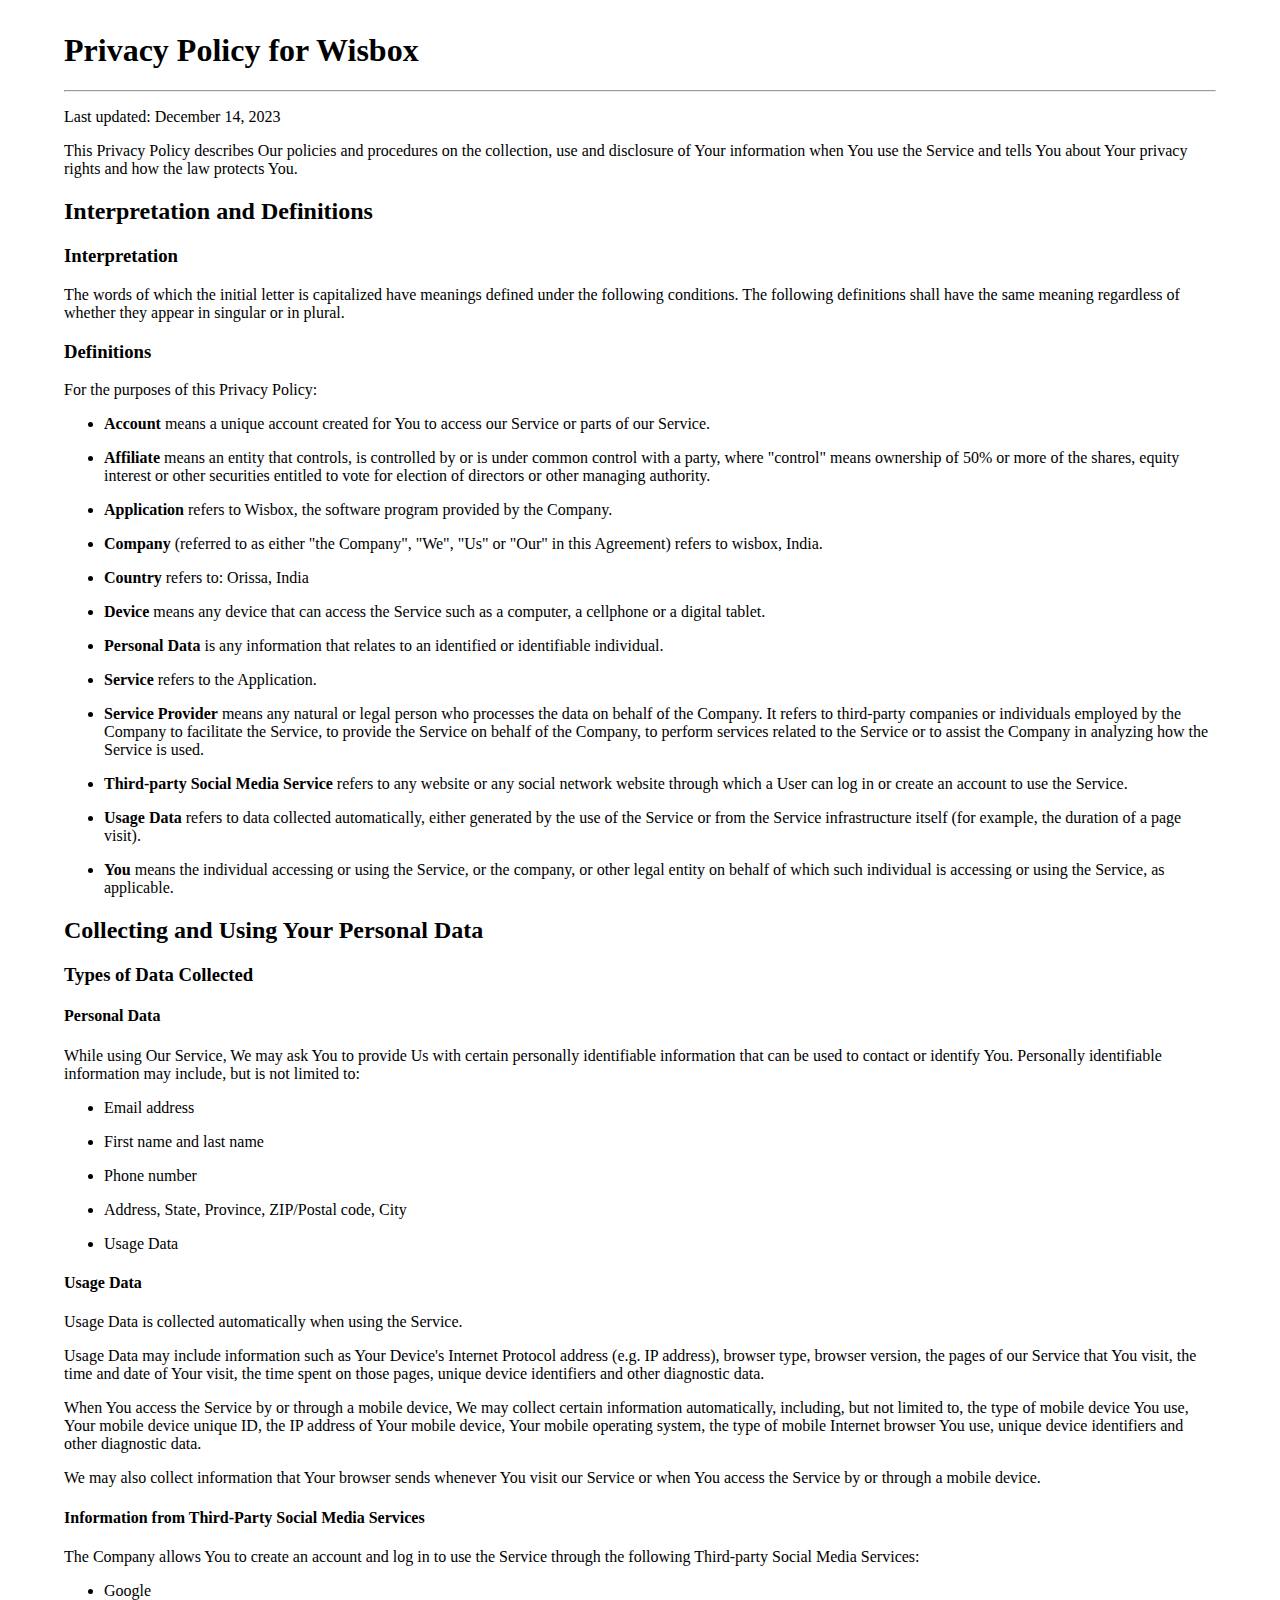
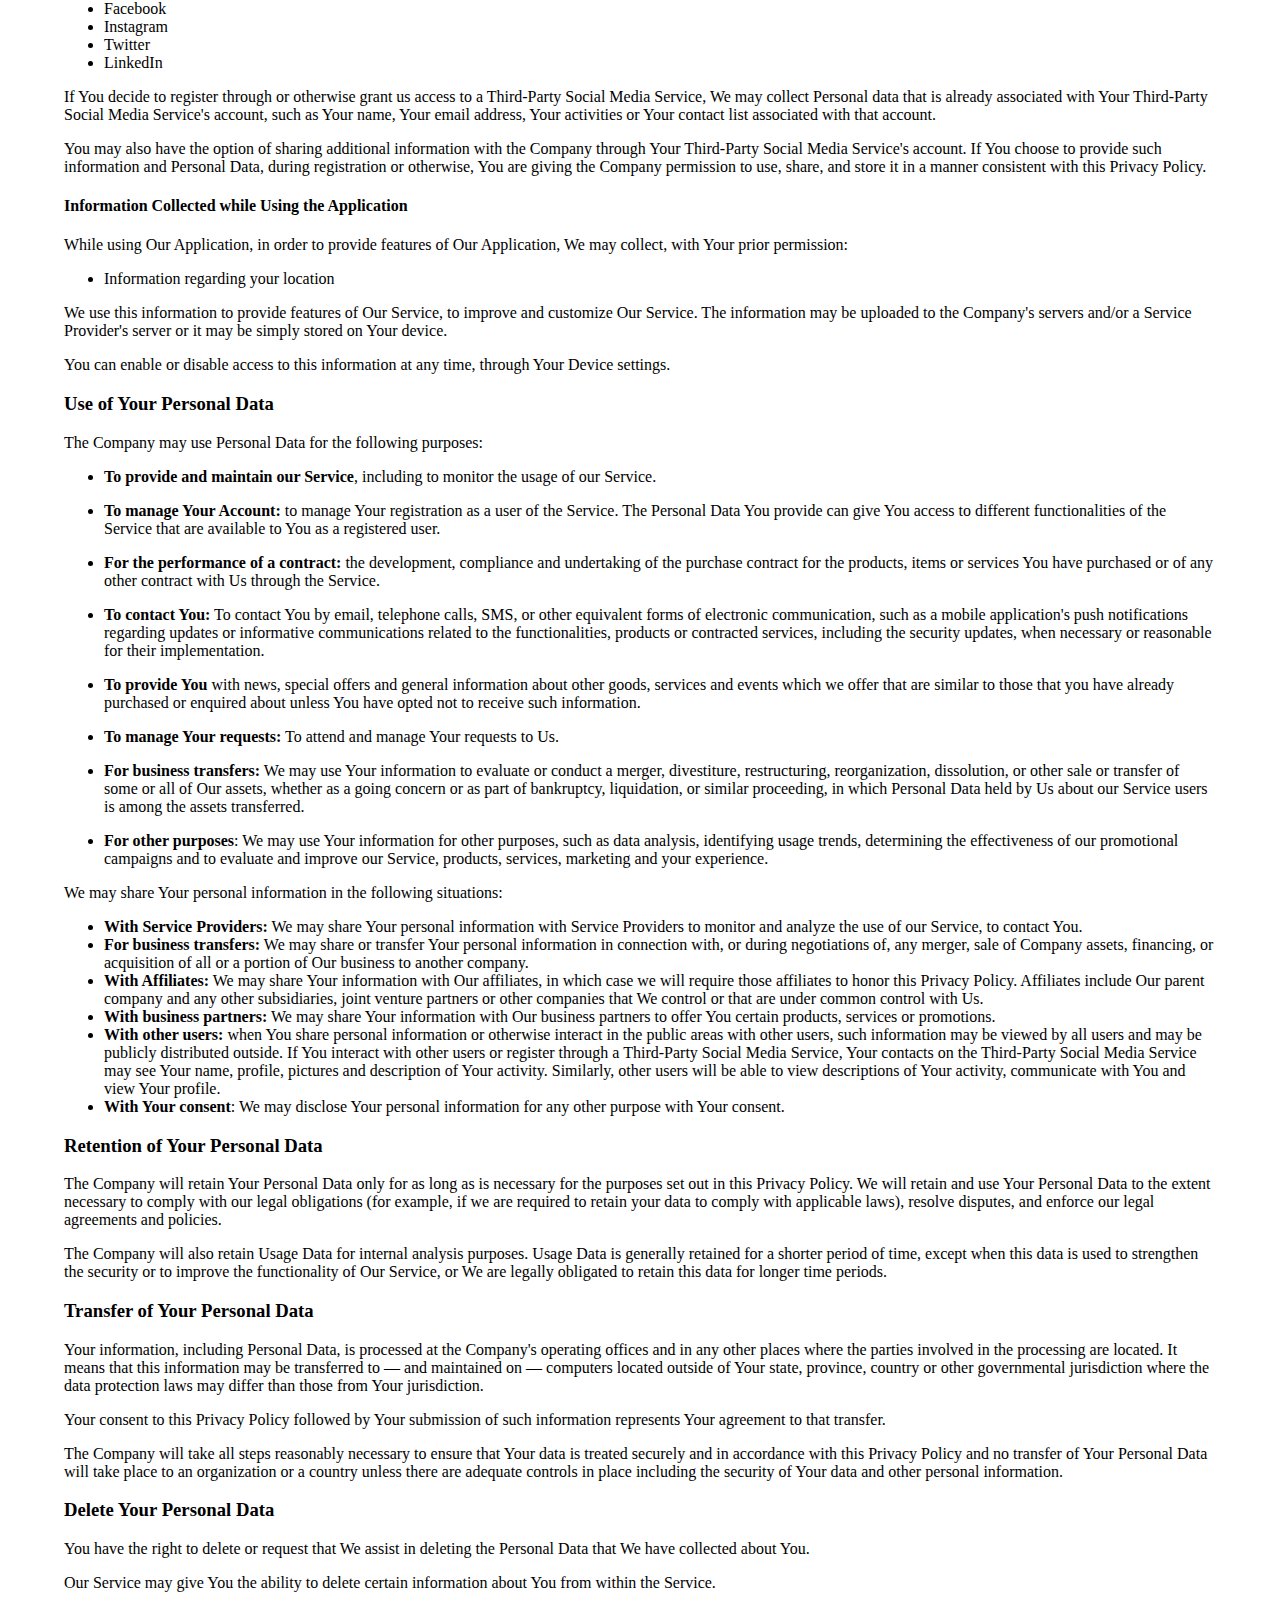
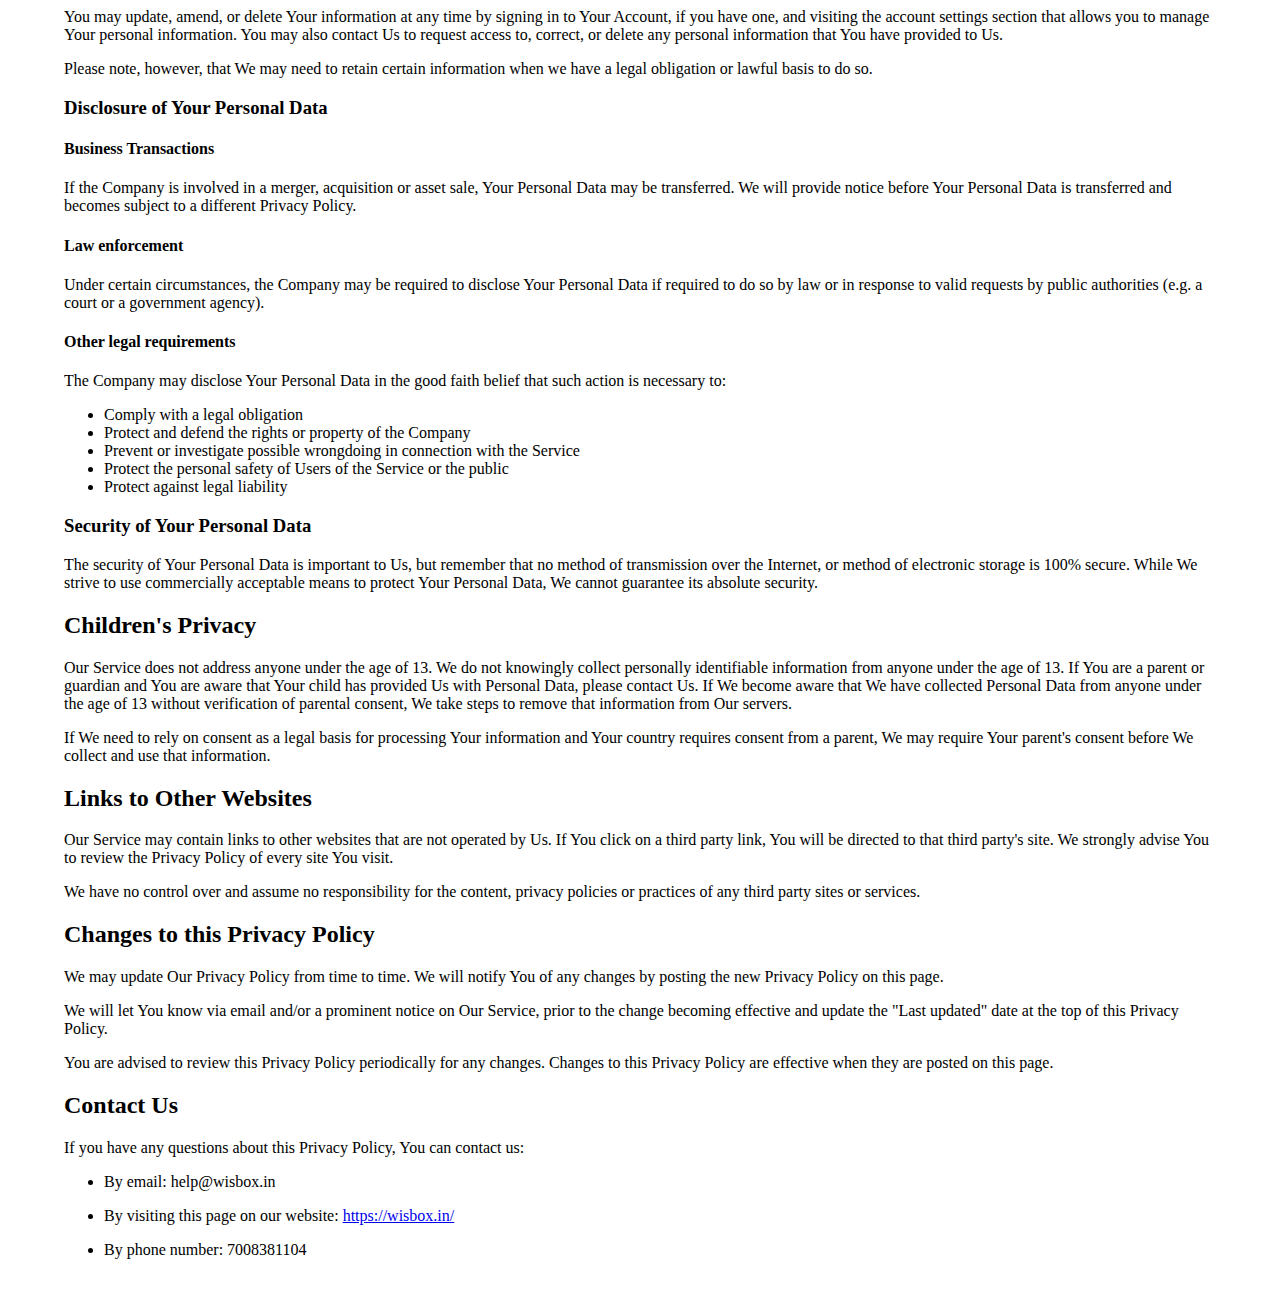
==== policy.html @ cef9206b "Added Privacy Policy" ====
<!DOCTYPE html>
<html lang="en">

<head>
    <meta charset="UTF-8">
    <meta name="viewport" content="width=device-width, initial-scale=1.0">
    <link rel="stylesheet" href="assets/css/policy.css">
    <title>Privacy Policy for Wisbox</title>
</head>

<body>
    <h1>Privacy Policy for Wisbox</h1>
    <hr />
    <p>Last updated: December 14, 2023</p>
    <p>This Privacy Policy describes Our policies and procedures on the collection, use and disclosure of Your
        information when You use the Service and tells You about Your privacy rights and how the law protects You.</p>
    <!-- <p>We use Your Personal data to provide and improve the Service. By using the Service, You agree to the collection
        and use of information in accordance with this Privacy Policy. This Privacy Policy has been created with the
        help of the <a href="https://www.freeprivacypolicy.com/free-privacy-policy-generator/" target="_blank">Free
            Privacy Policy Generator</a>.</p> -->
    <h2>Interpretation and Definitions</h2>
    <h3>Interpretation</h3>
    <p>The words of which the initial letter is capitalized have meanings defined under the following conditions. The
        following definitions shall have the same meaning regardless of whether they appear in singular or in plural.
    </p>
    <h3>Definitions</h3>
    <p>For the purposes of this Privacy Policy:</p>
    <ul>
        <li>
            <p><strong>Account</strong> means a unique account created for You to access our Service or parts of our
                Service.</p>
        </li>
        <li>
            <p><strong>Affiliate</strong> means an entity that controls, is controlled by or is under common control
                with a party, where &quot;control&quot; means ownership of 50% or more of the shares, equity interest or
                other securities entitled to vote for election of directors or other managing authority.</p>
        </li>
        <li>
            <p><strong>Application</strong> refers to Wisbox, the software program provided by the Company.</p>
        </li>
        <li>
            <p><strong>Company</strong> (referred to as either &quot;the Company&quot;, &quot;We&quot;, &quot;Us&quot;
                or &quot;Our&quot; in this Agreement) refers to wisbox, India.</p>
        </li>
        <li>
            <p><strong>Country</strong> refers to: Orissa, India</p>
        </li>
        <li>
            <p><strong>Device</strong> means any device that can access the Service such as a computer, a cellphone or a
                digital tablet.</p>
        </li>
        <li>
            <p><strong>Personal Data</strong> is any information that relates to an identified or identifiable
                individual.</p>
        </li>
        <li>
            <p><strong>Service</strong> refers to the Application.</p>
        </li>
        <li>
            <p><strong>Service Provider</strong> means any natural or legal person who processes the data on behalf of
                the Company. It refers to third-party companies or individuals employed by the Company to facilitate the
                Service, to provide the Service on behalf of the Company, to perform services related to the Service or
                to assist the Company in analyzing how the Service is used.</p>
        </li>
        <li>
            <p><strong>Third-party Social Media Service</strong> refers to any website or any social network website
                through which a User can log in or create an account to use the Service.</p>
        </li>
        <li>
            <p><strong>Usage Data</strong> refers to data collected automatically, either generated by the use of the
                Service or from the Service infrastructure itself (for example, the duration of a page visit).</p>
        </li>
        <li>
            <p><strong>You</strong> means the individual accessing or using the Service, or the company, or other legal
                entity on behalf of which such individual is accessing or using the Service, as applicable.</p>
        </li>
    </ul>
    <h2>Collecting and Using Your Personal Data</h2>
    <h3>Types of Data Collected</h3>
    <h4>Personal Data</h4>
    <p>While using Our Service, We may ask You to provide Us with certain personally identifiable information that can
        be used to contact or identify You. Personally identifiable information may include, but is not limited to:</p>
    <ul>
        <li>
            <p>Email address</p>
        </li>
        <li>
            <p>First name and last name</p>
        </li>
        <li>
            <p>Phone number</p>
        </li>
        <li>
            <p>Address, State, Province, ZIP/Postal code, City</p>
        </li>
        <li>
            <p>Usage Data</p>
        </li>
    </ul>
    <h4>Usage Data</h4>
    <p>Usage Data is collected automatically when using the Service.</p>
    <p>Usage Data may include information such as Your Device's Internet Protocol address (e.g. IP address), browser
        type, browser version, the pages of our Service that You visit, the time and date of Your visit, the time spent
        on those pages, unique device identifiers and other diagnostic data.</p>
    <p>When You access the Service by or through a mobile device, We may collect certain information automatically,
        including, but not limited to, the type of mobile device You use, Your mobile device unique ID, the IP address
        of Your mobile device, Your mobile operating system, the type of mobile Internet browser You use, unique device
        identifiers and other diagnostic data.</p>
    <p>We may also collect information that Your browser sends whenever You visit our Service or when You access the
        Service by or through a mobile device.</p>
    <h4>Information from Third-Party Social Media Services</h4>
    <p>The Company allows You to create an account and log in to use the Service through the following Third-party
        Social Media Services:</p>
    <ul>
        <li>Google</li>
        <li>Facebook</li>
        <li>Instagram</li>
        <li>Twitter</li>
        <li>LinkedIn</li>
    </ul>
    <p>If You decide to register through or otherwise grant us access to a Third-Party Social Media Service, We may
        collect Personal data that is already associated with Your Third-Party Social Media Service's account, such as
        Your name, Your email address, Your activities or Your contact list associated with that account.</p>
    <p>You may also have the option of sharing additional information with the Company through Your Third-Party Social
        Media Service's account. If You choose to provide such information and Personal Data, during registration or
        otherwise, You are giving the Company permission to use, share, and store it in a manner consistent with this
        Privacy Policy.</p>
    <h4>Information Collected while Using the Application</h4>
    <p>While using Our Application, in order to provide features of Our Application, We may collect, with Your prior
        permission:</p>
    <ul>
        <li>Information regarding your location</li>
    </ul>
    <p>We use this information to provide features of Our Service, to improve and customize Our Service. The information
        may be uploaded to the Company's servers and/or a Service Provider's server or it may be simply stored on Your
        device.</p>
    <p>You can enable or disable access to this information at any time, through Your Device settings.</p>
    <h3>Use of Your Personal Data</h3>
    <p>The Company may use Personal Data for the following purposes:</p>
    <ul>
        <li>
            <p><strong>To provide and maintain our Service</strong>, including to monitor the usage of our Service.</p>
        </li>
        <li>
            <p><strong>To manage Your Account:</strong> to manage Your registration as a user of the Service. The
                Personal Data You provide can give You access to different functionalities of the Service that are
                available to You as a registered user.</p>
        </li>
        <li>
            <p><strong>For the performance of a contract:</strong> the development, compliance and undertaking of the
                purchase contract for the products, items or services You have purchased or of any other contract with
                Us through the Service.</p>
        </li>
        <li>
            <p><strong>To contact You:</strong> To contact You by email, telephone calls, SMS, or other equivalent forms
                of electronic communication, such as a mobile application's push notifications regarding updates or
                informative communications related to the functionalities, products or contracted services, including
                the security updates, when necessary or reasonable for their implementation.</p>
        </li>
        <li>
            <p><strong>To provide You</strong> with news, special offers and general information about other goods,
                services and events which we offer that are similar to those that you have already purchased or enquired
                about unless You have opted not to receive such information.</p>
        </li>
        <li>
            <p><strong>To manage Your requests:</strong> To attend and manage Your requests to Us.</p>
        </li>
        <li>
            <p><strong>For business transfers:</strong> We may use Your information to evaluate or conduct a merger,
                divestiture, restructuring, reorganization, dissolution, or other sale or transfer of some or all of Our
                assets, whether as a going concern or as part of bankruptcy, liquidation, or similar proceeding, in
                which Personal Data held by Us about our Service users is among the assets transferred.</p>
        </li>
        <li>
            <p><strong>For other purposes</strong>: We may use Your information for other purposes, such as data
                analysis, identifying usage trends, determining the effectiveness of our promotional campaigns and to
                evaluate and improve our Service, products, services, marketing and your experience.</p>
        </li>
    </ul>
    <p>We may share Your personal information in the following situations:</p>
    <ul>
        <li><strong>With Service Providers:</strong> We may share Your personal information with Service Providers to
            monitor and analyze the use of our Service, to contact You.</li>
        <li><strong>For business transfers:</strong> We may share or transfer Your personal information in connection
            with, or during negotiations of, any merger, sale of Company assets, financing, or acquisition of all or a
            portion of Our business to another company.</li>
        <li><strong>With Affiliates:</strong> We may share Your information with Our affiliates, in which case we will
            require those affiliates to honor this Privacy Policy. Affiliates include Our parent company and any other
            subsidiaries, joint venture partners or other companies that We control or that are under common control
            with Us.</li>
        <li><strong>With business partners:</strong> We may share Your information with Our business partners to offer
            You certain products, services or promotions.</li>
        <li><strong>With other users:</strong> when You share personal information or otherwise interact in the public
            areas with other users, such information may be viewed by all users and may be publicly distributed outside.
            If You interact with other users or register through a Third-Party Social Media Service, Your contacts on
            the Third-Party Social Media Service may see Your name, profile, pictures and description of Your activity.
            Similarly, other users will be able to view descriptions of Your activity, communicate with You and view
            Your profile.</li>
        <li><strong>With Your consent</strong>: We may disclose Your personal information for any other purpose with
            Your consent.</li>
    </ul>
    <h3>Retention of Your Personal Data</h3>
    <p>The Company will retain Your Personal Data only for as long as is necessary for the purposes set out in this
        Privacy Policy. We will retain and use Your Personal Data to the extent necessary to comply with our legal
        obligations (for example, if we are required to retain your data to comply with applicable laws), resolve
        disputes, and enforce our legal agreements and policies.</p>
    <p>The Company will also retain Usage Data for internal analysis purposes. Usage Data is generally retained for a
        shorter period of time, except when this data is used to strengthen the security or to improve the functionality
        of Our Service, or We are legally obligated to retain this data for longer time periods.</p>
    <h3>Transfer of Your Personal Data</h3>
    <p>Your information, including Personal Data, is processed at the Company's operating offices and in any other
        places where the parties involved in the processing are located. It means that this information may be
        transferred to — and maintained on — computers located outside of Your state, province, country or other
        governmental jurisdiction where the data protection laws may differ than those from Your jurisdiction.</p>
    <p>Your consent to this Privacy Policy followed by Your submission of such information represents Your agreement to
        that transfer.</p>
    <p>The Company will take all steps reasonably necessary to ensure that Your data is treated securely and in
        accordance with this Privacy Policy and no transfer of Your Personal Data will take place to an organization or
        a country unless there are adequate controls in place including the security of Your data and other personal
        information.</p>
    <h3>Delete Your Personal Data</h3>
    <p>You have the right to delete or request that We assist in deleting the Personal Data that We have collected about
        You.</p>
    <p>Our Service may give You the ability to delete certain information about You from within the Service.</p>
    <p>You may update, amend, or delete Your information at any time by signing in to Your Account, if you have one, and
        visiting the account settings section that allows you to manage Your personal information. You may also contact
        Us to request access to, correct, or delete any personal information that You have provided to Us.</p>
    <p>Please note, however, that We may need to retain certain information when we have a legal obligation or lawful
        basis to do so.</p>
    <h3>Disclosure of Your Personal Data</h3>
    <h4>Business Transactions</h4>
    <p>If the Company is involved in a merger, acquisition or asset sale, Your Personal Data may be transferred. We will
        provide notice before Your Personal Data is transferred and becomes subject to a different Privacy Policy.</p>
    <h4>Law enforcement</h4>
    <p>Under certain circumstances, the Company may be required to disclose Your Personal Data if required to do so by
        law or in response to valid requests by public authorities (e.g. a court or a government agency).</p>
    <h4>Other legal requirements</h4>
    <p>The Company may disclose Your Personal Data in the good faith belief that such action is necessary to:</p>
    <ul>
        <li>Comply with a legal obligation</li>
        <li>Protect and defend the rights or property of the Company</li>
        <li>Prevent or investigate possible wrongdoing in connection with the Service</li>
        <li>Protect the personal safety of Users of the Service or the public</li>
        <li>Protect against legal liability</li>
    </ul>
    <h3>Security of Your Personal Data</h3>
    <p>The security of Your Personal Data is important to Us, but remember that no method of transmission over the
        Internet, or method of electronic storage is 100% secure. While We strive to use commercially acceptable means
        to protect Your Personal Data, We cannot guarantee its absolute security.</p>
    <h2>Children's Privacy</h2>
    <p>Our Service does not address anyone under the age of 13. We do not knowingly collect personally identifiable
        information from anyone under the age of 13. If You are a parent or guardian and You are aware that Your child
        has provided Us with Personal Data, please contact Us. If We become aware that We have collected Personal Data
        from anyone under the age of 13 without verification of parental consent, We take steps to remove that
        information from Our servers.</p>
    <p>If We need to rely on consent as a legal basis for processing Your information and Your country requires consent
        from a parent, We may require Your parent's consent before We collect and use that information.</p>
    <h2>Links to Other Websites</h2>
    <p>Our Service may contain links to other websites that are not operated by Us. If You click on a third party link,
        You will be directed to that third party's site. We strongly advise You to review the Privacy Policy of every
        site You visit.</p>
    <p>We have no control over and assume no responsibility for the content, privacy policies or practices of any third
        party sites or services.</p>
    <h2>Changes to this Privacy Policy</h2>
    <p>We may update Our Privacy Policy from time to time. We will notify You of any changes by posting the new Privacy
        Policy on this page.</p>
    <p>We will let You know via email and/or a prominent notice on Our Service, prior to the change becoming effective
        and update the &quot;Last updated&quot; date at the top of this Privacy Policy.</p>
    <p>You are advised to review this Privacy Policy periodically for any changes. Changes to this Privacy Policy are
        effective when they are posted on this page.</p>
    <h2>Contact Us</h2>
    <p>If you have any questions about this Privacy Policy, You can contact us:</p>
    <ul>
        <li>
            <p>By email: help@wisbox.in</p>
        </li>
        <li>
            <p>By visiting this page on our website: <a href="https://wisbox.in/" rel="external nofollow noopener"
                    target="_blank">https://wisbox.in/</a></p>
        </li>
        <li>
            <p>By phone number: 7008381104</p>
        </li>
    </ul>
</body>

</html>
---- assets/css/policy.css ----
body {
  margin: 2rem 4rem;
}

@media screen and (max-width: 360px) {
  body {
    margin: 16px;
  }
}
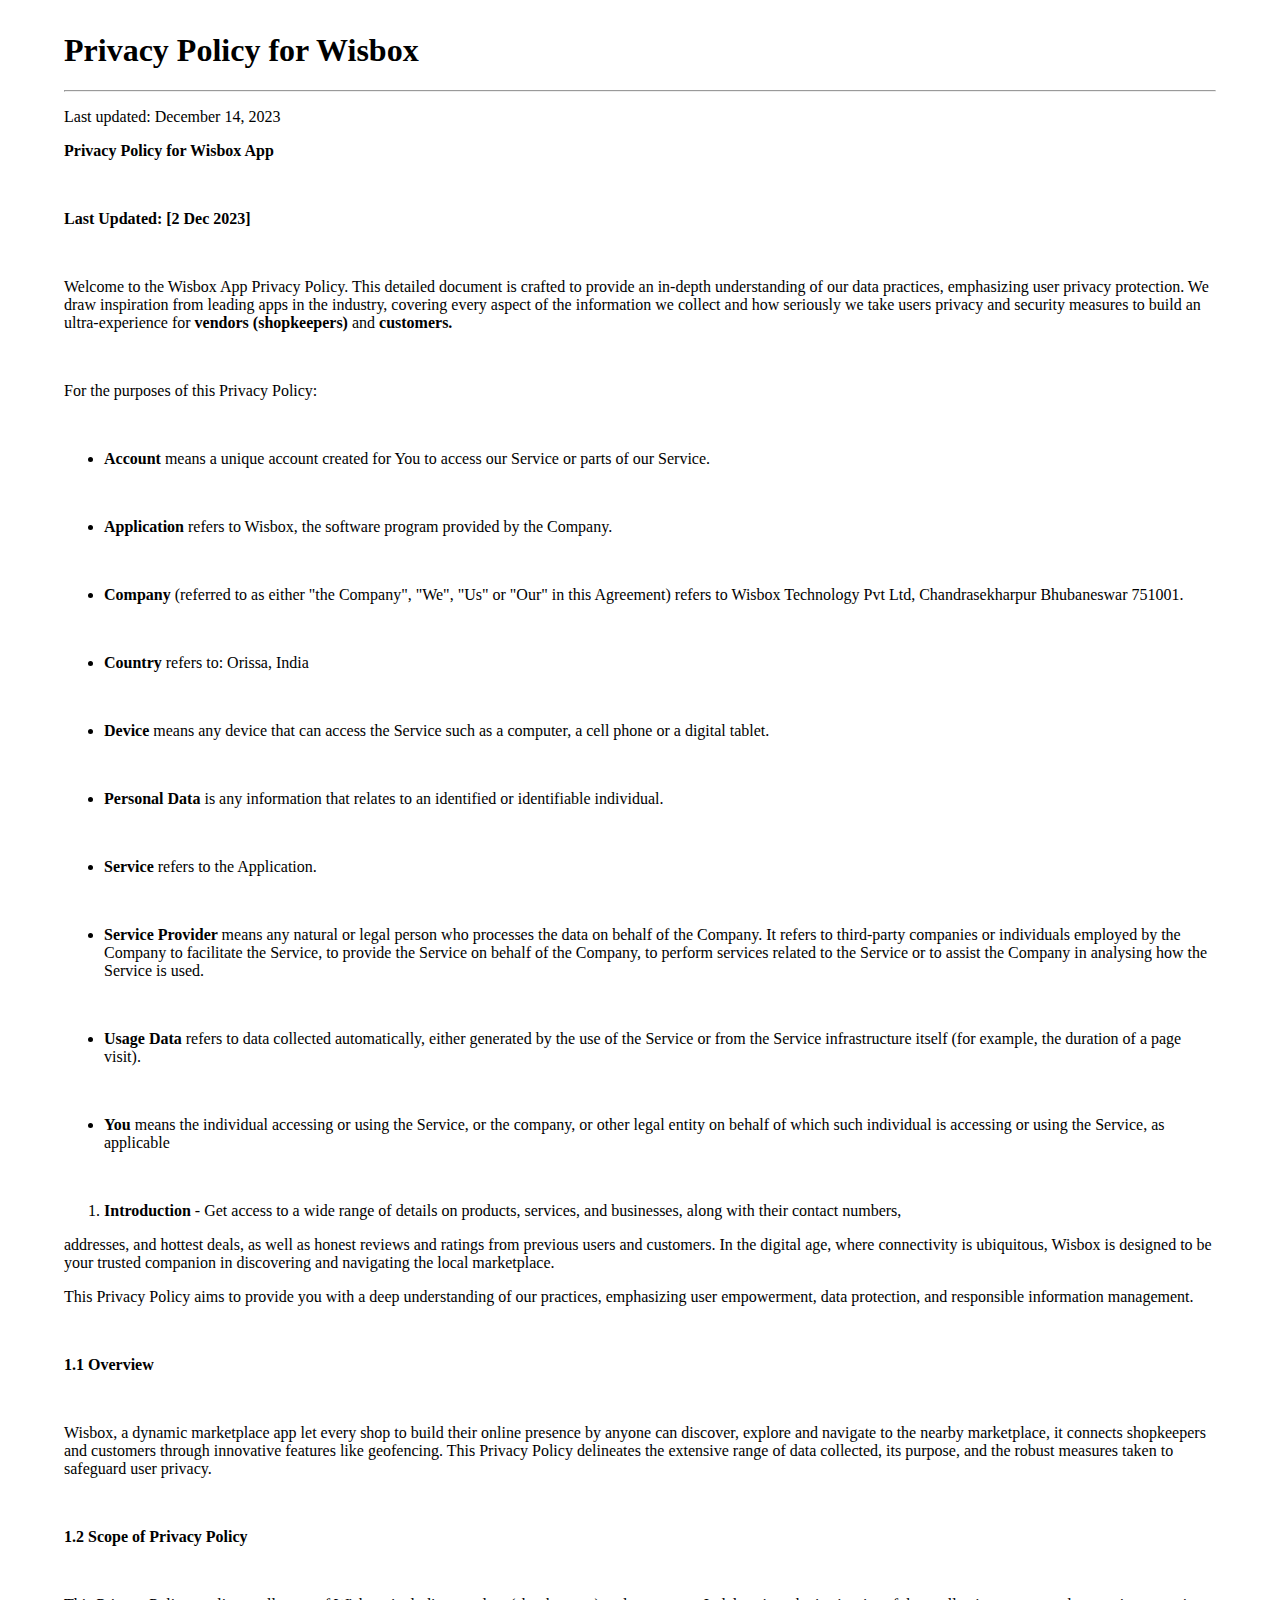
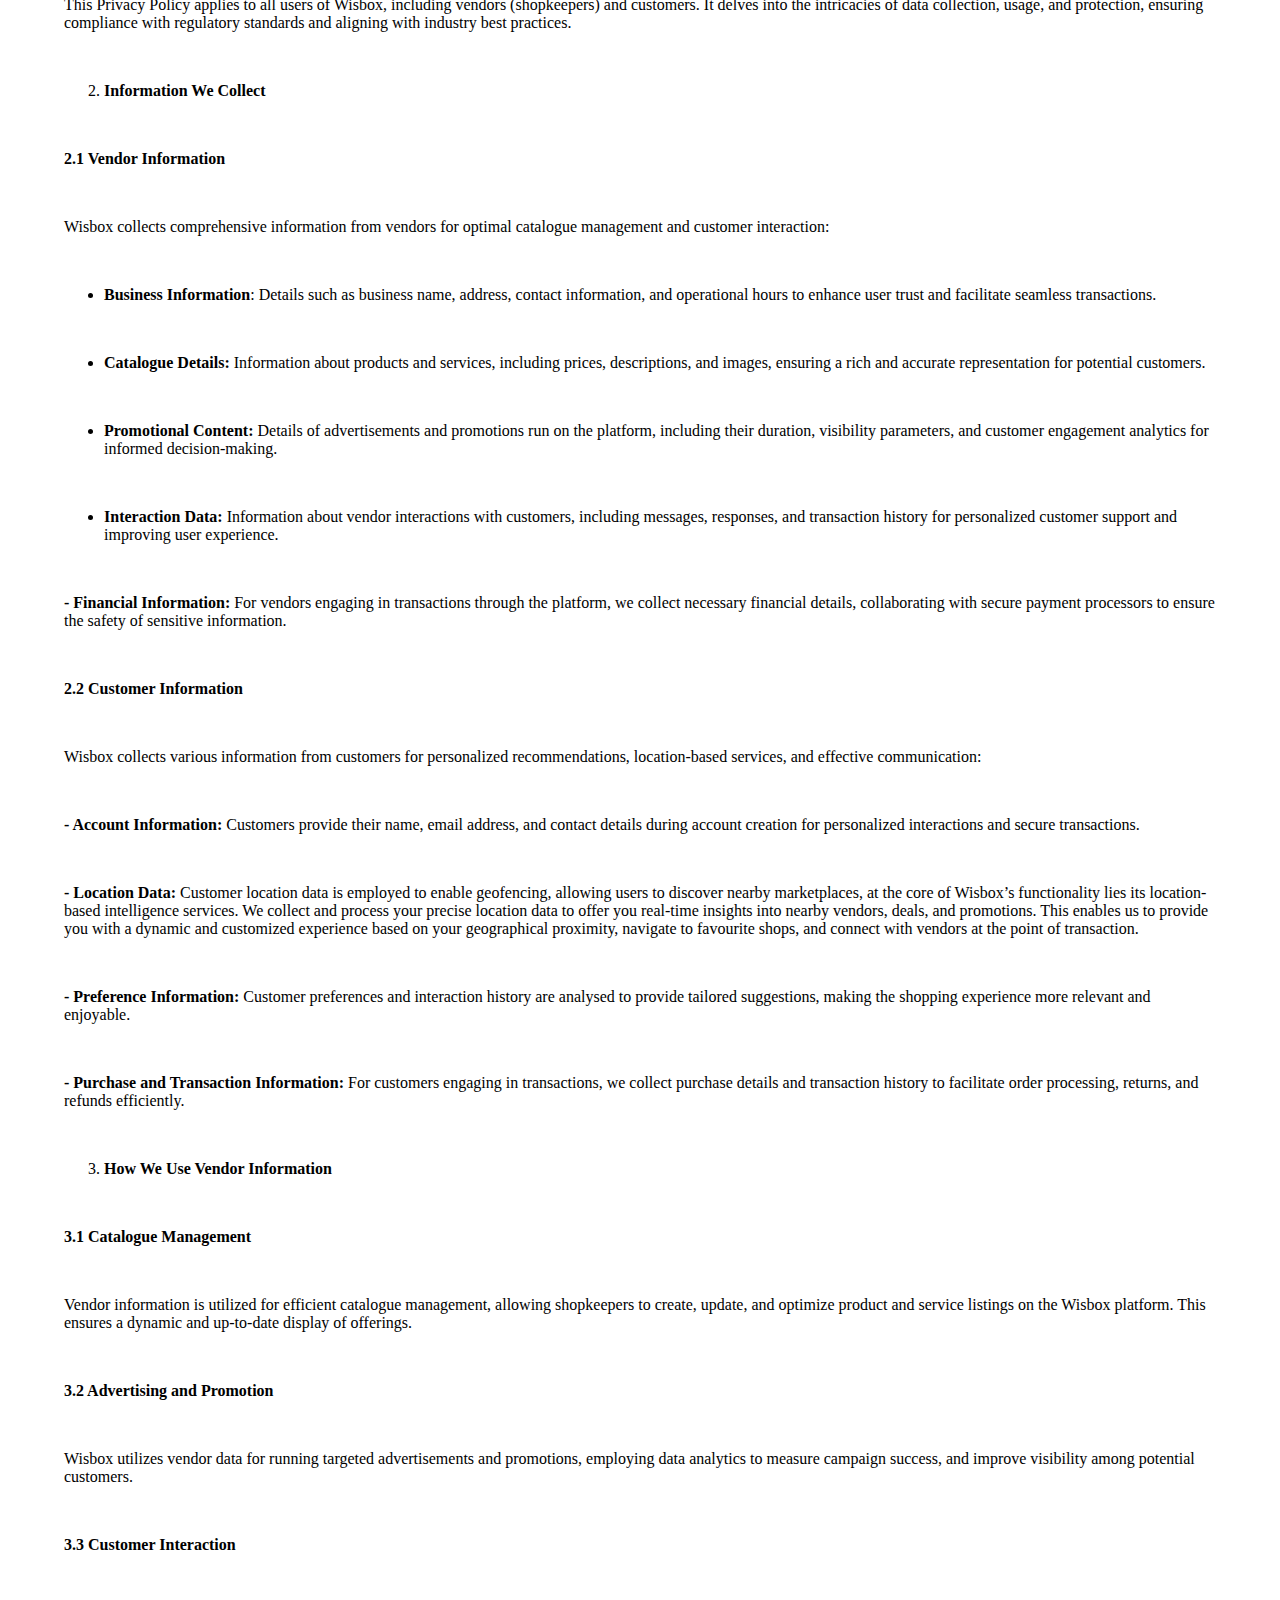
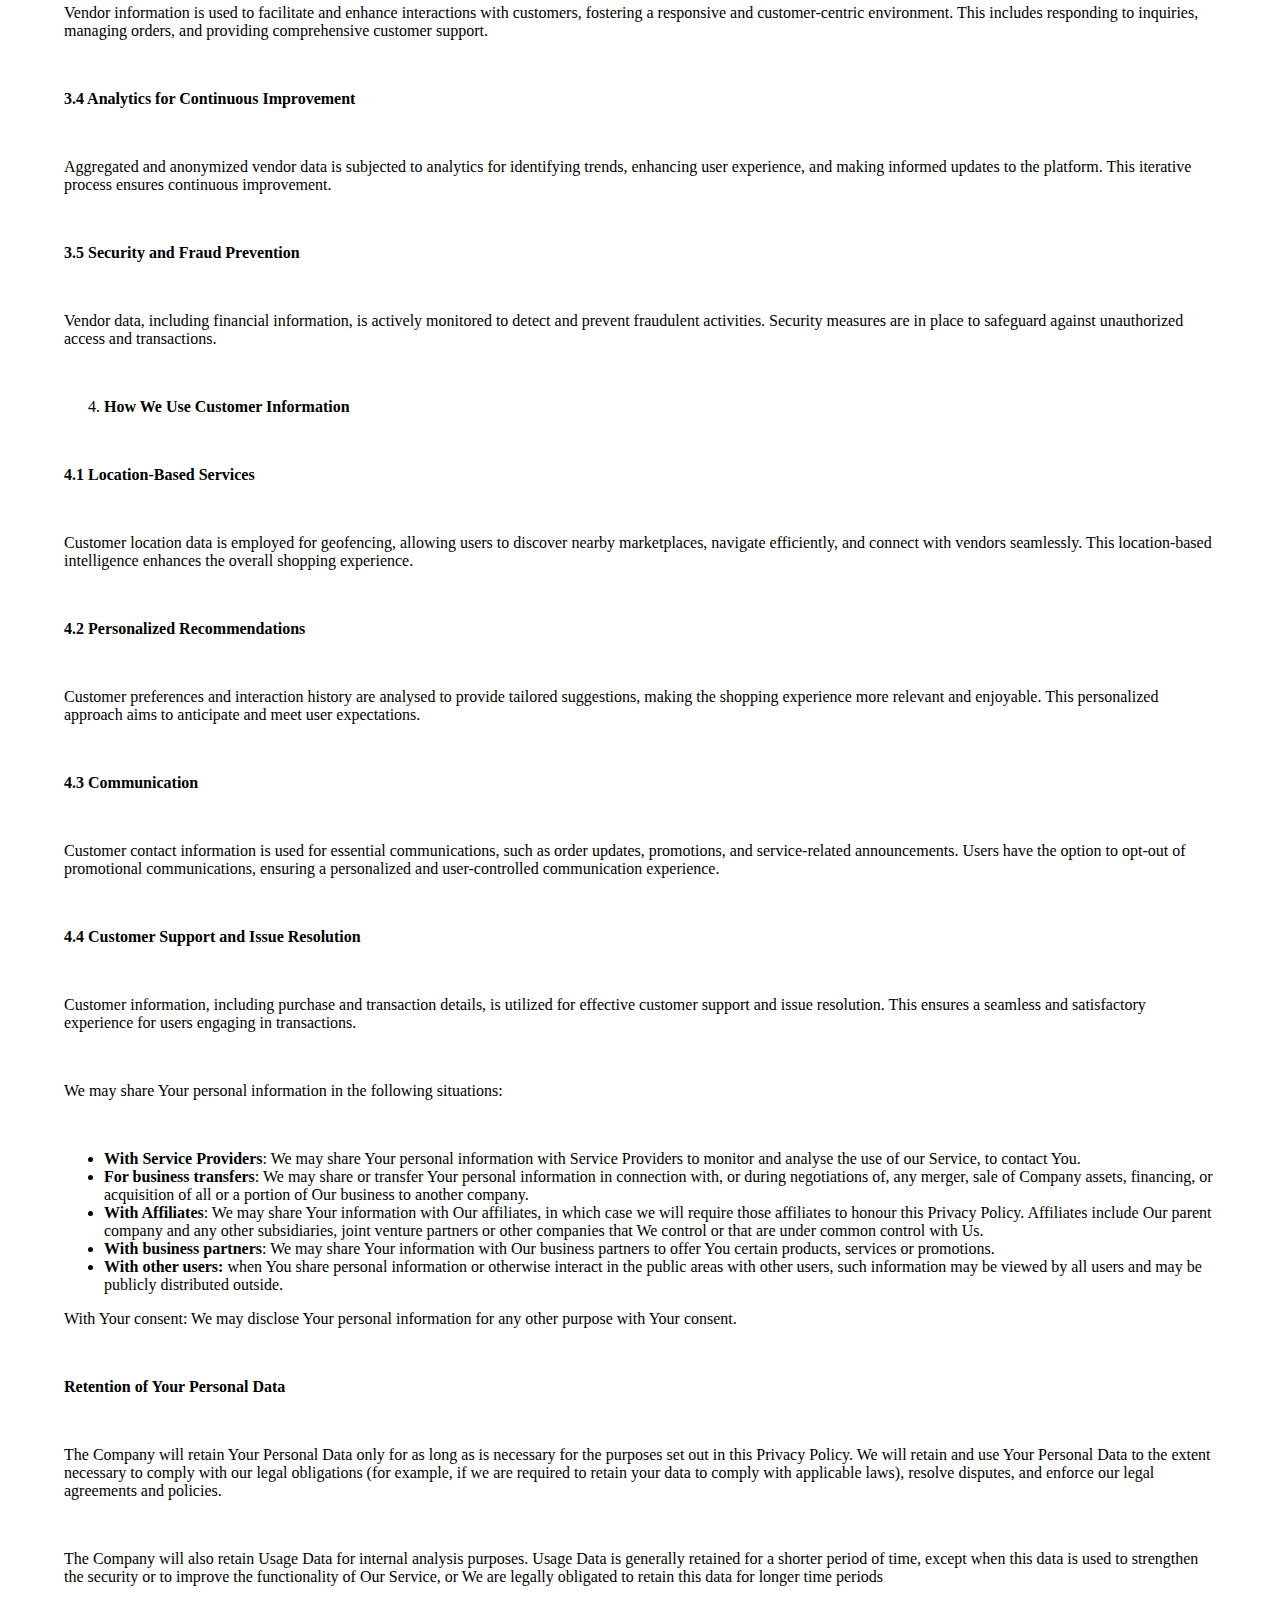
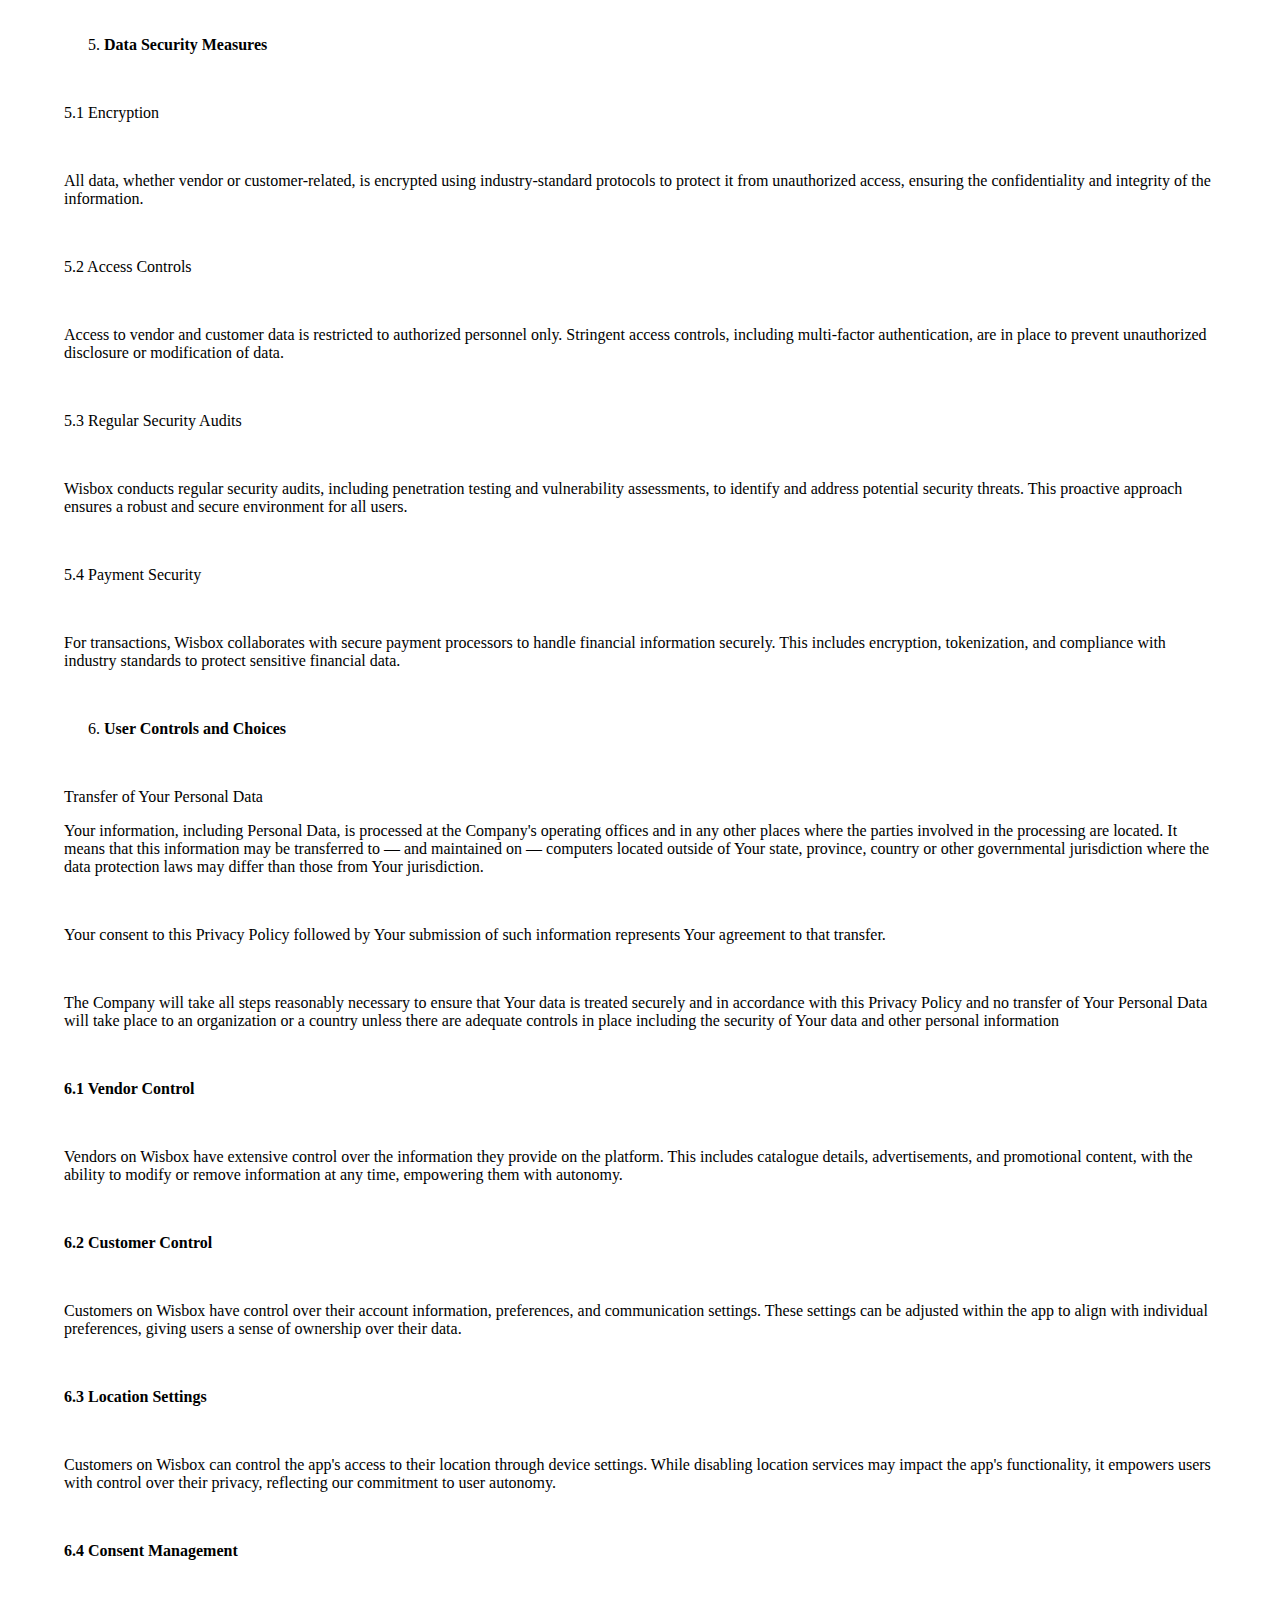
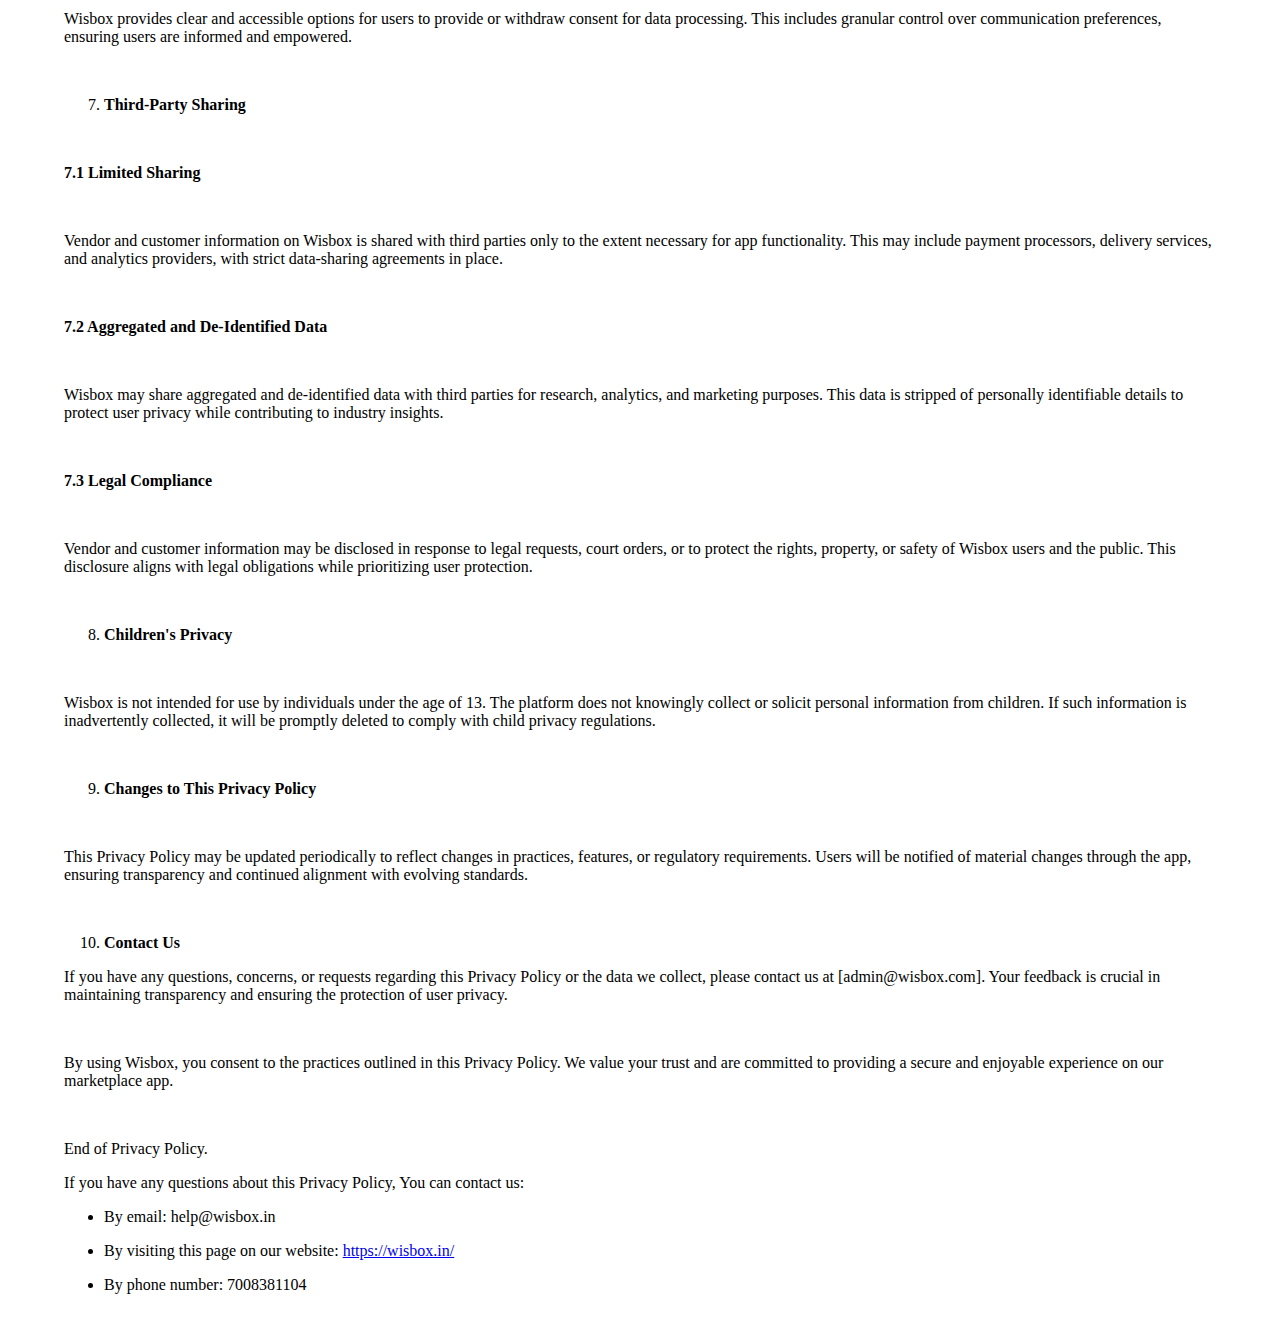
==== commit cd082238: "Updated the Policyc and Headers UI" ====
--- a/policy.html
+++ b/policy.html
@@ -4,6 +4,7 @@
 <head>
     <meta charset="UTF-8">
     <meta name="viewport" content="width=device-width, initial-scale=1.0">
+    <link rel="shortcut icon" href="assets/img/png/logo_circle.png" type="image/x-icon">
     <link rel="stylesheet" href="assets/css/policy.css">
     <title>Privacy Policy for Wisbox</title>
 </head>
@@ -12,263 +13,358 @@
     <h1>Privacy Policy for Wisbox</h1>
     <hr />
     <p>Last updated: December 14, 2023</p>
-    <p>This Privacy Policy describes Our policies and procedures on the collection, use and disclosure of Your
-        information when You use the Service and tells You about Your privacy rights and how the law protects You.</p>
-    <!-- <p>We use Your Personal data to provide and improve the Service. By using the Service, You agree to the collection
-        and use of information in accordance with this Privacy Policy. This Privacy Policy has been created with the
-        help of the <a href="https://www.freeprivacypolicy.com/free-privacy-policy-generator/" target="_blank">Free
-            Privacy Policy Generator</a>.</p> -->
-    <h2>Interpretation and Definitions</h2>
-    <h3>Interpretation</h3>
-    <p>The words of which the initial letter is capitalized have meanings defined under the following conditions. The
-        following definitions shall have the same meaning regardless of whether they appear in singular or in plural.
+
+
+
+    <p><strong>Privacy Policy for Wisbox App</strong></p>
+    <p>&nbsp;</p>
+    <p><strong>Last Updated: [2 Dec 2023]</strong></p>
+    <p>&nbsp;</p>
+    <p>Welcome to the Wisbox App Privacy Policy. This detailed document is crafted to provide an in-depth understanding
+        of our data practices, emphasizing user privacy protection. We draw inspiration from leading apps in the
+        industry, covering every aspect of the information we collect and how seriously we take users privacy and
+        security measures to build an ultra-experience for <strong>vendors (shopkeepers) </strong>and
+        <strong>customers.</strong></p>
+    <p>&nbsp;</p>
+    <p>For the purposes of this Privacy Policy:</p>
+    <p>&nbsp;</p>
+    <ul>
+        <li><strong>Account</strong> means a unique account created for You to access our Service or parts of our
+            Service.</li>
+    </ul>
+    <p>&nbsp;</p>
+    <ul>
+        <li><strong>Application</strong> refers to Wisbox, the software program provided by the Company.</li>
+    </ul>
+    <p>&nbsp;</p>
+    <ul>
+        <li><strong>Company</strong> (referred to as either "the Company", "We", "Us" or "Our" in this Agreement) refers
+            to Wisbox Technology Pvt Ltd, Chandrasekharpur Bhubaneswar 751001.</li>
+    </ul>
+    <p>&nbsp;</p>
+    <ul>
+        <li><strong>Country </strong>refers to: Orissa, India</li>
+    </ul>
+    <p>&nbsp;</p>
+    <ul>
+        <li><strong>Device</strong> means any device that can access the Service such as a computer, a cell phone or a
+            digital tablet.</li>
+    </ul>
+    <p>&nbsp;</p>
+    <ul>
+        <li><strong>Personal Data </strong>is any information that relates to an identified or identifiable individual.
+        </li>
+    </ul>
+    <p>&nbsp;</p>
+    <ul>
+        <li><strong>Service</strong> refers to the Application.</li>
+    </ul>
+    <p>&nbsp;</p>
+    <ul>
+        <li><strong>Service Provider </strong>means any natural or legal person who processes the data on behalf of the
+            Company. It refers to third-party companies or individuals employed by the Company to facilitate the
+            Service, to provide the Service on behalf of the Company, to perform services related to the Service or to
+            assist the Company in analysing how the Service is used.</li>
+    </ul>
+    <p>&nbsp;</p>
+    <ul>
+        <li><strong>Usage Data </strong>refers to data collected automatically, either generated by the use of the
+            Service or from the Service infrastructure itself (for example, the duration of a page visit).</li>
+    </ul>
+    <p>&nbsp;</p>
+    <ul>
+        <li><strong>You</strong> means the individual accessing or using the Service, or the company, or other legal
+            entity on behalf of which such individual is accessing or using the Service, as applicable</li>
+    </ul>
+    <p>&nbsp;</p>
+    <ol>
+        <li><strong> Introduction </strong>- Get access to a wide range of details on products, services, and
+            businesses, along with their contact numbers,</li>
+    </ol>
+    <p>addresses, and hottest deals, as well as honest reviews and ratings from previous users and customers. In the
+        digital age, where connectivity is ubiquitous, Wisbox is designed to be your trusted companion in discovering
+        and navigating the local marketplace.</p>
+    <p>This Privacy Policy aims to provide you with a deep understanding of our practices, emphasizing user empowerment,
+        data protection, and responsible information management.</p>
+    <p>&nbsp;</p>
+    <p><strong>1.1 Overview</strong></p>
+    <p>&nbsp;</p>
+    <p>Wisbox, a dynamic marketplace app let every shop to build their online presence by anyone can discover, explore
+        and navigate to the nearby marketplace, it connects shopkeepers and customers through innovative features like
+        geofencing. This Privacy Policy delineates the extensive range of data collected, its purpose, and the robust
+        measures taken to safeguard user privacy.</p>
+    <p>&nbsp;</p>
+    <p><strong>1.2 Scope of Privacy Policy</strong></p>
+    <p>&nbsp;</p>
+    <p>This Privacy Policy applies to all users of Wisbox, including vendors (shopkeepers) and customers. It delves into
+        the intricacies of data collection, usage, and protection, ensuring compliance with regulatory standards and
+        aligning with industry best practices.</p>
+    <p>&nbsp;</p>
+    <ol start="2">
+        <li><strong> Information We Collect</strong></li>
+    </ol>
+    <p>&nbsp;</p>
+    <p><strong>2.1 Vendor Information</strong></p>
+    <p>&nbsp;</p>
+    <p>Wisbox collects comprehensive information from vendors for optimal catalogue management and customer interaction:
     </p>
-    <h3>Definitions</h3>
-    <p>For the purposes of this Privacy Policy:</p>
-    <ul>
-        <li>
-            <p><strong>Account</strong> means a unique account created for You to access our Service or parts of our
-                Service.</p>
-        </li>
-        <li>
-            <p><strong>Affiliate</strong> means an entity that controls, is controlled by or is under common control
-                with a party, where &quot;control&quot; means ownership of 50% or more of the shares, equity interest or
-                other securities entitled to vote for election of directors or other managing authority.</p>
-        </li>
-        <li>
-            <p><strong>Application</strong> refers to Wisbox, the software program provided by the Company.</p>
-        </li>
-        <li>
-            <p><strong>Company</strong> (referred to as either &quot;the Company&quot;, &quot;We&quot;, &quot;Us&quot;
-                or &quot;Our&quot; in this Agreement) refers to wisbox, India.</p>
-        </li>
-        <li>
-            <p><strong>Country</strong> refers to: Orissa, India</p>
-        </li>
-        <li>
-            <p><strong>Device</strong> means any device that can access the Service such as a computer, a cellphone or a
-                digital tablet.</p>
-        </li>
-        <li>
-            <p><strong>Personal Data</strong> is any information that relates to an identified or identifiable
-                individual.</p>
-        </li>
-        <li>
-            <p><strong>Service</strong> refers to the Application.</p>
-        </li>
-        <li>
-            <p><strong>Service Provider</strong> means any natural or legal person who processes the data on behalf of
-                the Company. It refers to third-party companies or individuals employed by the Company to facilitate the
-                Service, to provide the Service on behalf of the Company, to perform services related to the Service or
-                to assist the Company in analyzing how the Service is used.</p>
-        </li>
-        <li>
-            <p><strong>Third-party Social Media Service</strong> refers to any website or any social network website
-                through which a User can log in or create an account to use the Service.</p>
-        </li>
-        <li>
-            <p><strong>Usage Data</strong> refers to data collected automatically, either generated by the use of the
-                Service or from the Service infrastructure itself (for example, the duration of a page visit).</p>
-        </li>
-        <li>
-            <p><strong>You</strong> means the individual accessing or using the Service, or the company, or other legal
-                entity on behalf of which such individual is accessing or using the Service, as applicable.</p>
-        </li>
-    </ul>
-    <h2>Collecting and Using Your Personal Data</h2>
-    <h3>Types of Data Collected</h3>
-    <h4>Personal Data</h4>
-    <p>While using Our Service, We may ask You to provide Us with certain personally identifiable information that can
-        be used to contact or identify You. Personally identifiable information may include, but is not limited to:</p>
-    <ul>
-        <li>
-            <p>Email address</p>
-        </li>
-        <li>
-            <p>First name and last name</p>
-        </li>
-        <li>
-            <p>Phone number</p>
-        </li>
-        <li>
-            <p>Address, State, Province, ZIP/Postal code, City</p>
-        </li>
-        <li>
-            <p>Usage Data</p>
-        </li>
-    </ul>
-    <h4>Usage Data</h4>
-    <p>Usage Data is collected automatically when using the Service.</p>
-    <p>Usage Data may include information such as Your Device's Internet Protocol address (e.g. IP address), browser
-        type, browser version, the pages of our Service that You visit, the time and date of Your visit, the time spent
-        on those pages, unique device identifiers and other diagnostic data.</p>
-    <p>When You access the Service by or through a mobile device, We may collect certain information automatically,
-        including, but not limited to, the type of mobile device You use, Your mobile device unique ID, the IP address
-        of Your mobile device, Your mobile operating system, the type of mobile Internet browser You use, unique device
-        identifiers and other diagnostic data.</p>
-    <p>We may also collect information that Your browser sends whenever You visit our Service or when You access the
-        Service by or through a mobile device.</p>
-    <h4>Information from Third-Party Social Media Services</h4>
-    <p>The Company allows You to create an account and log in to use the Service through the following Third-party
-        Social Media Services:</p>
-    <ul>
-        <li>Google</li>
-        <li>Facebook</li>
-        <li>Instagram</li>
-        <li>Twitter</li>
-        <li>LinkedIn</li>
-    </ul>
-    <p>If You decide to register through or otherwise grant us access to a Third-Party Social Media Service, We may
-        collect Personal data that is already associated with Your Third-Party Social Media Service's account, such as
-        Your name, Your email address, Your activities or Your contact list associated with that account.</p>
-    <p>You may also have the option of sharing additional information with the Company through Your Third-Party Social
-        Media Service's account. If You choose to provide such information and Personal Data, during registration or
-        otherwise, You are giving the Company permission to use, share, and store it in a manner consistent with this
-        Privacy Policy.</p>
-    <h4>Information Collected while Using the Application</h4>
-    <p>While using Our Application, in order to provide features of Our Application, We may collect, with Your prior
-        permission:</p>
-    <ul>
-        <li>Information regarding your location</li>
-    </ul>
-    <p>We use this information to provide features of Our Service, to improve and customize Our Service. The information
-        may be uploaded to the Company's servers and/or a Service Provider's server or it may be simply stored on Your
-        device.</p>
-    <p>You can enable or disable access to this information at any time, through Your Device settings.</p>
-    <h3>Use of Your Personal Data</h3>
-    <p>The Company may use Personal Data for the following purposes:</p>
-    <ul>
-        <li>
-            <p><strong>To provide and maintain our Service</strong>, including to monitor the usage of our Service.</p>
-        </li>
-        <li>
-            <p><strong>To manage Your Account:</strong> to manage Your registration as a user of the Service. The
-                Personal Data You provide can give You access to different functionalities of the Service that are
-                available to You as a registered user.</p>
-        </li>
-        <li>
-            <p><strong>For the performance of a contract:</strong> the development, compliance and undertaking of the
-                purchase contract for the products, items or services You have purchased or of any other contract with
-                Us through the Service.</p>
-        </li>
-        <li>
-            <p><strong>To contact You:</strong> To contact You by email, telephone calls, SMS, or other equivalent forms
-                of electronic communication, such as a mobile application's push notifications regarding updates or
-                informative communications related to the functionalities, products or contracted services, including
-                the security updates, when necessary or reasonable for their implementation.</p>
-        </li>
-        <li>
-            <p><strong>To provide You</strong> with news, special offers and general information about other goods,
-                services and events which we offer that are similar to those that you have already purchased or enquired
-                about unless You have opted not to receive such information.</p>
-        </li>
-        <li>
-            <p><strong>To manage Your requests:</strong> To attend and manage Your requests to Us.</p>
-        </li>
-        <li>
-            <p><strong>For business transfers:</strong> We may use Your information to evaluate or conduct a merger,
-                divestiture, restructuring, reorganization, dissolution, or other sale or transfer of some or all of Our
-                assets, whether as a going concern or as part of bankruptcy, liquidation, or similar proceeding, in
-                which Personal Data held by Us about our Service users is among the assets transferred.</p>
-        </li>
-        <li>
-            <p><strong>For other purposes</strong>: We may use Your information for other purposes, such as data
-                analysis, identifying usage trends, determining the effectiveness of our promotional campaigns and to
-                evaluate and improve our Service, products, services, marketing and your experience.</p>
-        </li>
-    </ul>
+    <p>&nbsp;</p>
+    <ul>
+        <li><strong>Business Information</strong>: Details such as business name, address, contact information, and
+            operational hours to enhance user trust and facilitate seamless transactions.</li>
+    </ul>
+    <p>&nbsp;</p>
+    <ul>
+        <li><strong>Catalogue Details: </strong>Information about products and services, including prices, descriptions,
+            and images, ensuring a rich and accurate representation for potential customers.</li>
+    </ul>
+    <p>&nbsp;</p>
+    <ul>
+        <li><strong>Promotional Content: </strong>Details of advertisements and promotions run on the platform,
+            including their duration, visibility parameters, and customer engagement analytics for informed
+            decision-making.</li>
+    </ul>
+    <p>&nbsp;</p>
+    <ul>
+        <li><strong>Interaction Data: </strong>Information about vendor interactions with customers, including messages,
+            responses, and transaction history for personalized customer support and improving user experience.</li>
+    </ul>
+    <p>&nbsp;</p>
+    <p><strong>- Financial Information: </strong>For vendors engaging in transactions through the platform, we collect
+        necessary financial details, collaborating with secure payment processors to ensure the safety of sensitive
+        information.</p>
+    <p><strong>&nbsp;</strong></p>
+    <p><strong>2.2 Customer Information</strong></p>
+    <p>&nbsp;</p>
+    <p>Wisbox collects various information from customers for personalized recommendations, location-based services, and
+        effective communication:</p>
+    <p>&nbsp;</p>
+    <p><strong>- Account Information:</strong> Customers provide their name, email address, and contact details during
+        account creation for personalized interactions and secure transactions.</p>
+    <p>&nbsp;</p>
+    <p><strong>- Location Data: </strong>Customer location data is employed to enable geofencing, allowing users to
+        discover nearby marketplaces, at the core of Wisbox&rsquo;s functionality lies its location-based intelligence
+        services. We collect and process your precise location data to offer you real-time insights into nearby vendors,
+        deals, and promotions. This enables us to provide you with a dynamic and customized experience based on your
+        geographical proximity, navigate to favourite shops, and connect with vendors at the point of transaction.</p>
+    <p>&nbsp;</p>
+    <p><strong>- Preference Information: </strong>Customer preferences and interaction history are analysed to provide
+        tailored suggestions, making the shopping experience more relevant and enjoyable.</p>
+    <p>&nbsp;</p>
+    <p><strong>- Purchase and Transaction Information:</strong> For customers engaging in transactions, we collect
+        purchase details and transaction history to facilitate order processing, returns, and refunds efficiently.</p>
+    <p>&nbsp;</p>
+    <ol start="3">
+        <li><strong> How We Use Vendor Information</strong></li>
+    </ol>
+    <p>&nbsp;</p>
+    <p><strong>3.1 Catalogue Management</strong></p>
+    <p>&nbsp;</p>
+    <p>Vendor information is utilized for efficient catalogue management, allowing shopkeepers to create, update, and
+        optimize product and service listings on the Wisbox platform. This ensures a dynamic and up-to-date display of
+        offerings.</p>
+    <p>&nbsp;</p>
+    <p><strong>3.2 Advertising and Promotion</strong></p>
+    <p><strong>&nbsp;</strong></p>
+    <p>Wisbox utilizes vendor data for running targeted advertisements and promotions, employing data analytics to
+        measure campaign success, and improve visibility among potential customers.</p>
+    <p>&nbsp;</p>
+    <p><strong>3.3 Customer Interaction</strong></p>
+    <p>&nbsp;</p>
+    <p>Vendor information is used to facilitate and enhance interactions with customers, fostering a responsive and
+        customer-centric environment. This includes responding to inquiries, managing orders, and providing
+        comprehensive customer support.</p>
+    <p>&nbsp;</p>
+    <p><strong>3.4 Analytics for Continuous Improvement</strong></p>
+    <p><strong>&nbsp;</strong></p>
+    <p>Aggregated and anonymized vendor data is subjected to analytics for identifying trends, enhancing user
+        experience, and making informed updates to the platform. This iterative process ensures continuous improvement.
+    </p>
+    <p>&nbsp;</p>
+    <p><strong>3.5 Security and Fraud Prevention</strong></p>
+    <p><strong>&nbsp;</strong></p>
+    <p>Vendor data, including financial information, is actively monitored to detect and prevent fraudulent activities.
+        Security measures are in place to safeguard against unauthorized access and transactions.</p>
+    <p>&nbsp;</p>
+    <ol start="4">
+        <li><strong> How We Use Customer Information</strong></li>
+    </ol>
+    <p>&nbsp;</p>
+    <p><strong>4.1 Location-Based Services</strong></p>
+    <p>&nbsp;</p>
+    <p>Customer location data is employed for geofencing, allowing users to discover nearby marketplaces, navigate
+        efficiently, and connect with vendors seamlessly. This location-based intelligence enhances the overall shopping
+        experience.</p>
+    <p>&nbsp;</p>
+    <p><strong>4.2 Personalized Recommendations</strong></p>
+    <p>&nbsp;</p>
+    <p>Customer preferences and interaction history are analysed to provide tailored suggestions, making the shopping
+        experience more relevant and enjoyable. This personalized approach aims to anticipate and meet user
+        expectations.</p>
+    <p>&nbsp;</p>
+    <p><strong>4.3 Communication</strong></p>
+    <p>&nbsp;</p>
+    <p>Customer contact information is used for essential communications, such as order updates, promotions, and
+        service-related announcements. Users have the option to opt-out of promotional communications, ensuring a
+        personalized and user-controlled communication experience.</p>
+    <p>&nbsp;</p>
+    <p><strong>4.4 Customer Support and Issue Resolution</strong></p>
+    <p><strong>&nbsp;</strong></p>
+    <p>Customer information, including purchase and transaction details, is utilized for effective customer support and
+        issue resolution. This ensures a seamless and satisfactory experience for users engaging in transactions.</p>
+    <p>&nbsp;</p>
     <p>We may share Your personal information in the following situations:</p>
-    <ul>
-        <li><strong>With Service Providers:</strong> We may share Your personal information with Service Providers to
-            monitor and analyze the use of our Service, to contact You.</li>
-        <li><strong>For business transfers:</strong> We may share or transfer Your personal information in connection
+    <p>&nbsp;</p>
+    <ul>
+        <li><strong>With Service Providers</strong>: We may share Your personal information with Service Providers to
+            monitor and analyse the use of our Service, to contact You.</li>
+        <li><strong>For business transfers</strong>: We may share or transfer Your personal information in connection
             with, or during negotiations of, any merger, sale of Company assets, financing, or acquisition of all or a
             portion of Our business to another company.</li>
-        <li><strong>With Affiliates:</strong> We may share Your information with Our affiliates, in which case we will
-            require those affiliates to honor this Privacy Policy. Affiliates include Our parent company and any other
+        <li><strong>With Affiliates</strong>: We may share Your information with Our affiliates, in which case we will
+            require those affiliates to honour this Privacy Policy. Affiliates include Our parent company and any other
             subsidiaries, joint venture partners or other companies that We control or that are under common control
             with Us.</li>
-        <li><strong>With business partners:</strong> We may share Your information with Our business partners to offer
+        <li><strong>With business partners</strong>: We may share Your information with Our business partners to offer
             You certain products, services or promotions.</li>
-        <li><strong>With other users:</strong> when You share personal information or otherwise interact in the public
+        <li><strong>With other users: </strong>when You share personal information or otherwise interact in the public
             areas with other users, such information may be viewed by all users and may be publicly distributed outside.
-            If You interact with other users or register through a Third-Party Social Media Service, Your contacts on
-            the Third-Party Social Media Service may see Your name, profile, pictures and description of Your activity.
-            Similarly, other users will be able to view descriptions of Your activity, communicate with You and view
-            Your profile.</li>
-        <li><strong>With Your consent</strong>: We may disclose Your personal information for any other purpose with
-            Your consent.</li>
-    </ul>
-    <h3>Retention of Your Personal Data</h3>
+        </li>
+    </ul>
+    <p>With Your consent: We may disclose Your personal information for any other purpose with Your consent.</p>
+    <p>&nbsp;</p>
+    <p><strong>Retention of Your Personal Data</strong></p>
+    <p>&nbsp;</p>
     <p>The Company will retain Your Personal Data only for as long as is necessary for the purposes set out in this
         Privacy Policy. We will retain and use Your Personal Data to the extent necessary to comply with our legal
         obligations (for example, if we are required to retain your data to comply with applicable laws), resolve
         disputes, and enforce our legal agreements and policies.</p>
+    <p>&nbsp;</p>
     <p>The Company will also retain Usage Data for internal analysis purposes. Usage Data is generally retained for a
         shorter period of time, except when this data is used to strengthen the security or to improve the functionality
-        of Our Service, or We are legally obligated to retain this data for longer time periods.</p>
-    <h3>Transfer of Your Personal Data</h3>
+        of Our Service, or We are legally obligated to retain this data for longer time periods</p>
+    <p>&nbsp;</p>
+    <ol start="5">
+        <li><strong> Data Security Measures</strong></li>
+    </ol>
+    <p>&nbsp;</p>
+    <p>5.1 Encryption</p>
+    <p>&nbsp;</p>
+    <p>All data, whether vendor or customer-related, is encrypted using industry-standard protocols to protect it from
+        unauthorized access, ensuring the confidentiality and integrity of the information.</p>
+    <p>&nbsp;</p>
+    <p>5.2 Access Controls</p>
+    <p>&nbsp;</p>
+    <p>Access to vendor and customer data is restricted to authorized personnel only. Stringent access controls,
+        including multi-factor authentication, are in place to prevent unauthorized disclosure or modification of data.
+    </p>
+    <p>&nbsp;</p>
+    <p>5.3 Regular Security Audits</p>
+    <p>&nbsp;</p>
+    <p>Wisbox conducts regular security audits, including penetration testing and vulnerability assessments, to identify
+        and address potential security threats. This proactive approach ensures a robust and secure environment for all
+        users.</p>
+    <p>&nbsp;</p>
+    <p>5.4 Payment Security</p>
+    <p>&nbsp;</p>
+    <p>For transactions, Wisbox collaborates with secure payment processors to handle financial information securely.
+        This includes encryption, tokenization, and compliance with industry standards to protect sensitive financial
+        data.</p>
+    <p>&nbsp;</p>
+    <ol start="6">
+        <li><strong> User Controls and Choices</strong></li>
+    </ol>
+    <p>&nbsp;</p>
+    <p>Transfer of Your Personal Data</p>
     <p>Your information, including Personal Data, is processed at the Company's operating offices and in any other
         places where the parties involved in the processing are located. It means that this information may be
-        transferred to — and maintained on — computers located outside of Your state, province, country or other
-        governmental jurisdiction where the data protection laws may differ than those from Your jurisdiction.</p>
+        transferred to &mdash; and maintained on &mdash; computers located outside of Your state, province, country or
+        other governmental jurisdiction where the data protection laws may differ than those from Your jurisdiction.</p>
+    <p>&nbsp;</p>
     <p>Your consent to this Privacy Policy followed by Your submission of such information represents Your agreement to
         that transfer.</p>
+    <p>&nbsp;</p>
     <p>The Company will take all steps reasonably necessary to ensure that Your data is treated securely and in
         accordance with this Privacy Policy and no transfer of Your Personal Data will take place to an organization or
         a country unless there are adequate controls in place including the security of Your data and other personal
-        information.</p>
-    <h3>Delete Your Personal Data</h3>
-    <p>You have the right to delete or request that We assist in deleting the Personal Data that We have collected about
-        You.</p>
-    <p>Our Service may give You the ability to delete certain information about You from within the Service.</p>
-    <p>You may update, amend, or delete Your information at any time by signing in to Your Account, if you have one, and
-        visiting the account settings section that allows you to manage Your personal information. You may also contact
-        Us to request access to, correct, or delete any personal information that You have provided to Us.</p>
-    <p>Please note, however, that We may need to retain certain information when we have a legal obligation or lawful
-        basis to do so.</p>
-    <h3>Disclosure of Your Personal Data</h3>
-    <h4>Business Transactions</h4>
-    <p>If the Company is involved in a merger, acquisition or asset sale, Your Personal Data may be transferred. We will
-        provide notice before Your Personal Data is transferred and becomes subject to a different Privacy Policy.</p>
-    <h4>Law enforcement</h4>
-    <p>Under certain circumstances, the Company may be required to disclose Your Personal Data if required to do so by
-        law or in response to valid requests by public authorities (e.g. a court or a government agency).</p>
-    <h4>Other legal requirements</h4>
-    <p>The Company may disclose Your Personal Data in the good faith belief that such action is necessary to:</p>
-    <ul>
-        <li>Comply with a legal obligation</li>
-        <li>Protect and defend the rights or property of the Company</li>
-        <li>Prevent or investigate possible wrongdoing in connection with the Service</li>
-        <li>Protect the personal safety of Users of the Service or the public</li>
-        <li>Protect against legal liability</li>
-    </ul>
-    <h3>Security of Your Personal Data</h3>
-    <p>The security of Your Personal Data is important to Us, but remember that no method of transmission over the
-        Internet, or method of electronic storage is 100% secure. While We strive to use commercially acceptable means
-        to protect Your Personal Data, We cannot guarantee its absolute security.</p>
-    <h2>Children's Privacy</h2>
-    <p>Our Service does not address anyone under the age of 13. We do not knowingly collect personally identifiable
-        information from anyone under the age of 13. If You are a parent or guardian and You are aware that Your child
-        has provided Us with Personal Data, please contact Us. If We become aware that We have collected Personal Data
-        from anyone under the age of 13 without verification of parental consent, We take steps to remove that
-        information from Our servers.</p>
-    <p>If We need to rely on consent as a legal basis for processing Your information and Your country requires consent
-        from a parent, We may require Your parent's consent before We collect and use that information.</p>
-    <h2>Links to Other Websites</h2>
-    <p>Our Service may contain links to other websites that are not operated by Us. If You click on a third party link,
-        You will be directed to that third party's site. We strongly advise You to review the Privacy Policy of every
-        site You visit.</p>
-    <p>We have no control over and assume no responsibility for the content, privacy policies or practices of any third
-        party sites or services.</p>
-    <h2>Changes to this Privacy Policy</h2>
-    <p>We may update Our Privacy Policy from time to time. We will notify You of any changes by posting the new Privacy
-        Policy on this page.</p>
-    <p>We will let You know via email and/or a prominent notice on Our Service, prior to the change becoming effective
-        and update the &quot;Last updated&quot; date at the top of this Privacy Policy.</p>
-    <p>You are advised to review this Privacy Policy periodically for any changes. Changes to this Privacy Policy are
-        effective when they are posted on this page.</p>
-    <h2>Contact Us</h2>
+        information</p>
+    <p>&nbsp;</p>
+    <p><strong>6.1 Vendor Control</strong></p>
+    <p>&nbsp;</p>
+    <p>Vendors on Wisbox have extensive control over the information they provide on the platform. This includes
+        catalogue details, advertisements, and promotional content, with the ability to modify or remove information at
+        any time, empowering them with autonomy.</p>
+    <p>&nbsp;</p>
+    <p><strong>6.2 Customer Control</strong></p>
+    <p>&nbsp;</p>
+    <p>Customers on Wisbox have control over their account information, preferences, and communication settings. These
+        settings can be adjusted within the app to align with individual preferences, giving users a sense of ownership
+        over their data.</p>
+    <p><strong>&nbsp;</strong></p>
+    <p><strong>6.3 Location Settings</strong></p>
+    <p>&nbsp;</p>
+    <p>Customers on Wisbox can control the app's access to their location through device settings. While disabling
+        location services may impact the app's functionality, it empowers users with control over their privacy,
+        reflecting our commitment to user autonomy.</p>
+    <p>&nbsp;</p>
+    <p><strong>6.4 Consent Management</strong></p>
+    <p>&nbsp;</p>
+    <p>Wisbox provides clear and accessible options for users to provide or withdraw consent for data processing. This
+        includes granular control over communication preferences, ensuring users are informed and empowered.</p>
+    <p>&nbsp;</p>
+    <ol start="7">
+        <li><strong> Third-Party Sharing</strong></li>
+    </ol>
+    <p>&nbsp;</p>
+    <p><strong>7.1 Limited Sharing</strong></p>
+    <p>&nbsp;</p>
+    <p>Vendor and customer information on Wisbox is shared with third parties only to the extent necessary for app
+        functionality. This may include payment processors, delivery services, and analytics providers, with strict
+        data-sharing agreements in place.</p>
+    <p>&nbsp;</p>
+    <p><strong>7.2 Aggregated and De-Identified Data</strong></p>
+    <p>&nbsp;</p>
+    <p>Wisbox may share aggregated and de-identified data with third parties for research, analytics, and marketing
+        purposes. This data is stripped of personally identifiable details to protect user privacy while contributing to
+        industry insights.</p>
+    <p>&nbsp;</p>
+    <p><strong>7.3 Legal Compliance</strong></p>
+    <p>&nbsp;</p>
+    <p>Vendor and customer information may be disclosed in response to legal requests, court orders, or to protect the
+        rights, property, or safety of Wisbox users and the public. This disclosure aligns with legal obligations while
+        prioritizing user protection.</p>
+    <p>&nbsp;</p>
+    <ol start="8">
+        <li><strong> Children's Privacy</strong></li>
+    </ol>
+    <p>&nbsp;</p>
+    <p>Wisbox is not intended for use by individuals under the age of 13. The platform does not knowingly collect or
+        solicit personal information from children. If such information is inadvertently collected, it will be promptly
+        deleted to comply with child privacy regulations.</p>
+    <p>&nbsp;</p>
+    <ol start="9">
+        <li><strong> Changes to This Privacy Policy</strong></li>
+    </ol>
+    <p>&nbsp;</p>
+    <p>This Privacy Policy may be updated periodically to reflect changes in practices, features, or regulatory
+        requirements. Users will be notified of material changes through the app, ensuring transparency and continued
+        alignment with evolving standards.</p>
+    <p>&nbsp;</p>
+    <ol start="10">
+        <li><strong> Contact Us</strong></li>
+    </ol>
+    <p>If you have any questions, concerns, or requests regarding this Privacy Policy or the data we collect, please
+        contact us at [admin@wisbox.com]. Your feedback is crucial in maintaining transparency and ensuring the
+        protection of user privacy.</p>
+    <p>&nbsp;</p>
+    <p>By using Wisbox, you consent to the practices outlined in this Privacy Policy. We value your trust and are
+        committed to providing a secure and enjoyable experience on our marketplace app.</p>
+    <p>&nbsp;</p>
+    <p>End of Privacy Policy.</p>
+
+
+
+
     <p>If you have any questions about this Privacy Policy, You can contact us:</p>
     <ul>
         <li>
--- a/assets/css/policy.css
+++ b/assets/css/policy.css
@@ -2,7 +2,7 @@
   margin: 2rem 4rem;
 }
 
-@media screen and (max-width: 360px) {
+@media screen and (max-width: 460px) {
   body {
     margin: 16px;
   }
